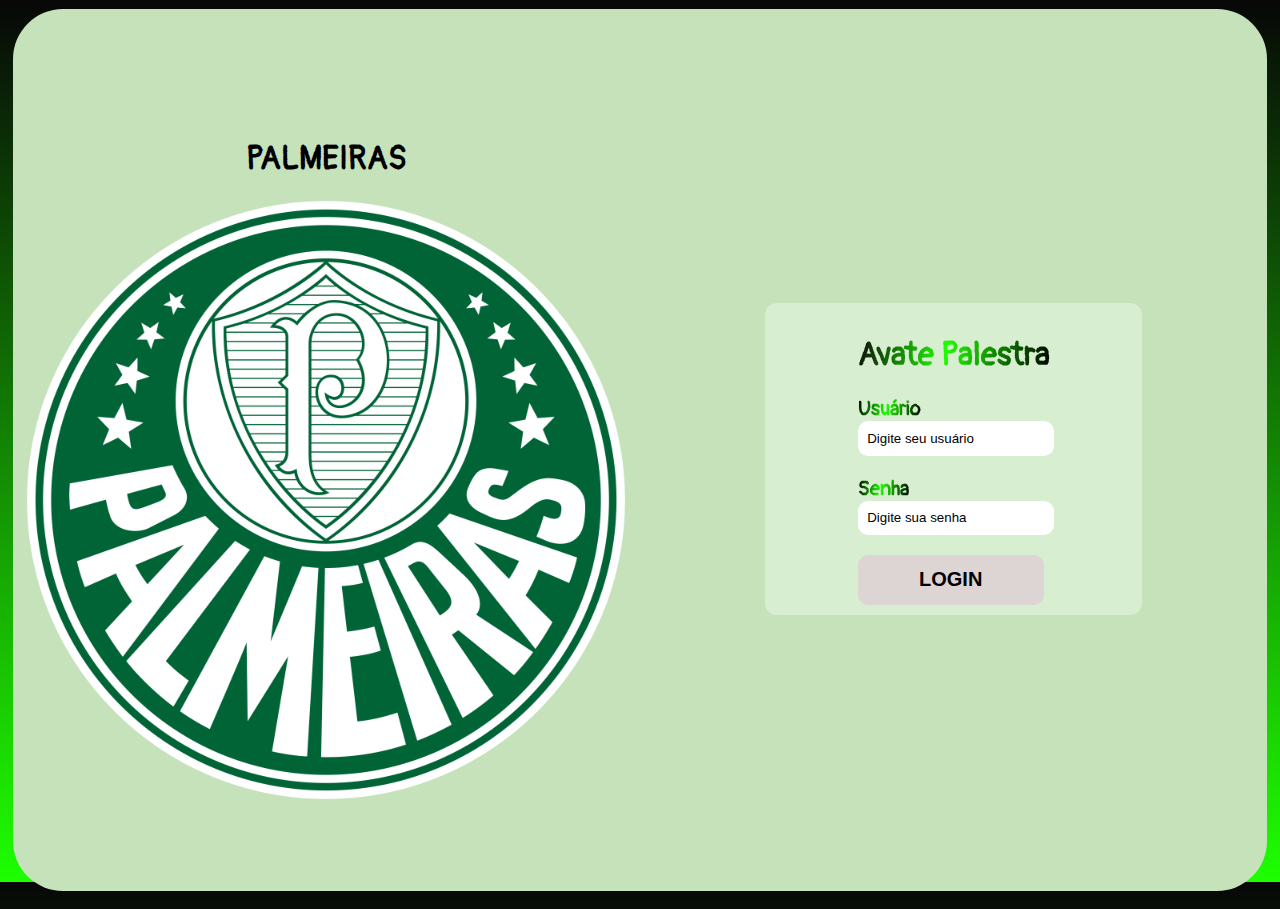
==== 2°Bimestre/Login/index.html @ 66a002b3 "Add files via upload" ====
<!DOCTYPE html>
<html lang="en">
<head>
    <meta charset="UTF-8">
    <meta http-equiv="X-UA-Compatible" content="IE=edge">
    <meta name="viewport" content="width=device-width, initial-scale=1.0">
    <title>Palmeiras melhor do Brasil</title>
    <link rel="stylesheet" href="style.css">
    <link rel="preconnect" href="https://fonts.googleapis.com">
    <link rel="preconnect" href="https://fonts.gstatic.com" crossorigin>
    <link href="https://fonts.googleapis.com/css2?family=Pangolin&display=swap" rel="stylesheet">
    <link rel="shortcut icon" href="palmeiras-logo.png">
    
</head>
<body class="body">
    <main class="main">
        <div class="esquerda">
            <h1>PALMEIRAS</h1>
            <img style="width: 600px; height: 600px;" src="palmeiras-logo.png">
        </div>

        <div class="direita">
            <div class="card">
                <form>
                    <h1>Avate Palestra</h1>
                    <label for="name"> Usuário </label>
                    <br>
                    <input
                        type="text"
                        name="usuario"
                        id="name"
                        placeholder="Digite seu usuário"
                    >
                    <br>
                    <br>
                    <label for="password"> Senha </label>
                    <br>
                    <input
                        type="password"
                        name="senha"
                        id="password"
                        placeholder="Digite sua senha"
                    >
                    <br>
                    <br>
                    <button type="submit"> LOGIN </button>
                </form>
            </div>
        </div>
    </main>
</body>
</html>
---- 2°Bimestre/Login/style.css ----
﻿.body{
    margin: 0;
    background: rgb(5, 5, 5);
    background: linear-gradient(180deg, rgb(7, 7, 7) 0%, rgb(30, 255, 0) 100%);
    }
    
    .main{
        display: flex;
        position:relative;
        top: 1vh;
        left: 1vw;
        height: 98vh;
        width: 98vw;
        background-color: #c5e2bb;
        border-radius: 50px;
        font-family: 'Pangolin', cursive;
    }

    .esquerda{
        width: 50vw;
        height: 100vh;
        display: flex;
        justify-content: center;
        align-items: center;
        flex-direction: column;
    }

    .esquerda > h1 {
        color: #000000;
    }

    .direita {
        width: 50vw;
        height: 100vh;
        display: flex;
        justify-content: center;
        align-items: center;
        flex-direction: column;
    }

    .card {
        padding: 10px;
        border-radius: 12px;
        background-color: #d8eed0;
        width: 60%;
        box-sizing: border-box;
        display: flex;
        justify-content: center;
        align-items: center;
        flex-direction: column;
        
    }

    form > h1 {
        background: linear-gradient(100deg, rgb(15, 9, 12) 0%, rgb(30, 255, 0) 45%, rgb(0, 0, 0) 100%);
        -webkit-background-clip: text;
        -moz-background-clip: text;
        background-clip: text;
        color: transparent;
    }
    
    form > label {
        background: linear-gradient(100deg, rgb(0, 0, 0) 0%, rgb(30, 255, 0)  45%, rgb(0, 0, 0) 100%);
        -webkit-background-clip: text;
        -moz-background-clip: text;
        background-clip: text;
        color: transparent;
        font-weight: 900;
        font-size: 20px;
    
    }
    
    form > input {
        background: rgb(255, 253, 254);
        background: linear-gradient(100deg, rgb(255, 255, 255) 0%100%);
        border-radius: 10px;
        border: none;
        padding: 5% 5%;
        
        
    }
    form > input::placeholder {
        color: #000000;
    }
    
    form > button {
        background: rgb(255, 255, 255);
        background: linear-gradient(100deg, rgb(221, 212, 212)100%);
        color: #000000;
        font-size: 20px;
        font-weight: 700;
        border: none;
        border-radius: 10px;
        padding: 7% 32%;
    }
    
    form > button:hover{
        transform: scale(120%);
        transition: all 0.2s ease;
    }
    
    .card:hover{
        -webkit-transform: scale(1.4);
        -ms-transform: scale(1.4);
        transform: scale(1.4);
        transition: all 0.2s ease;
        
    }
    
    .girar:hover{
        animation: Girar 4s linear infinite;
    }
    
    
    @-webkit-keyframes Fundo {
        0%{background-position:0% 91%}
        50%{background-position:100% 10%}
        100%{background-position:0% 91%}
    }
    @-moz-keyframes Fundo {
        0%{background-position:0% 91%}
        50%{background-position:100% 10%}
        100%{background-position:0% 91%}
    }
    @keyframes Fundo {
        0%{background-position:0% 91%}
        50%{background-position:100% 10%}
        100%{background-position:0% 91%}
    }
    
    @keyframes Girar {
        0% {
            transform: rotate(0deg);
        }
        100% {
            transform: rotate(360deg);
        }
    }
    
    @media only screen and (max-width: 600px) {
        main{
            flex-direction: column;
        }
    
        .right{
            margin-top: -10%;
            margin-bottom: 20%;
        }
    
        .left > h1 {
            display: none;
        }
    
        .left > img {
            transform: scale(50%);
        }
    
        body > div{   
            background-size: 50%;
        }
    }
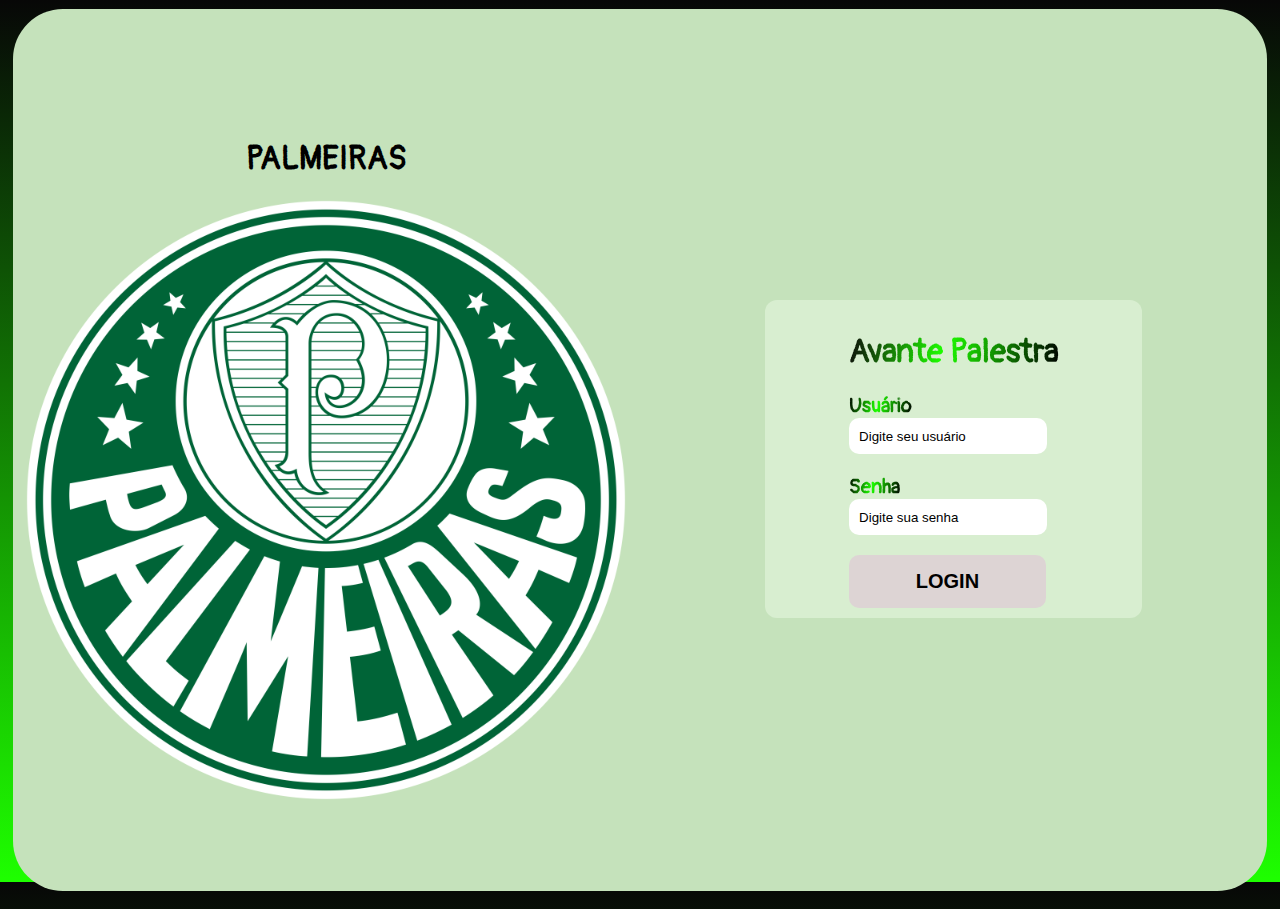
==== commit e9bdc75c: "Update index.html" ====
--- a/2°Bimestre/Login/index.html
+++ b/2°Bimestre/Login/index.html
@@ -22,7 +22,7 @@
         <div class="direita">
             <div class="card">
                 <form>
-                    <h1>Avate Palestra</h1>
+                    <h1>Avante Palestra</h1>
                     <label for="name"> Usuário </label>
                     <br>
                     <input
@@ -49,4 +49,4 @@
         </div>
     </main>
 </body>
-</html>+</html>
